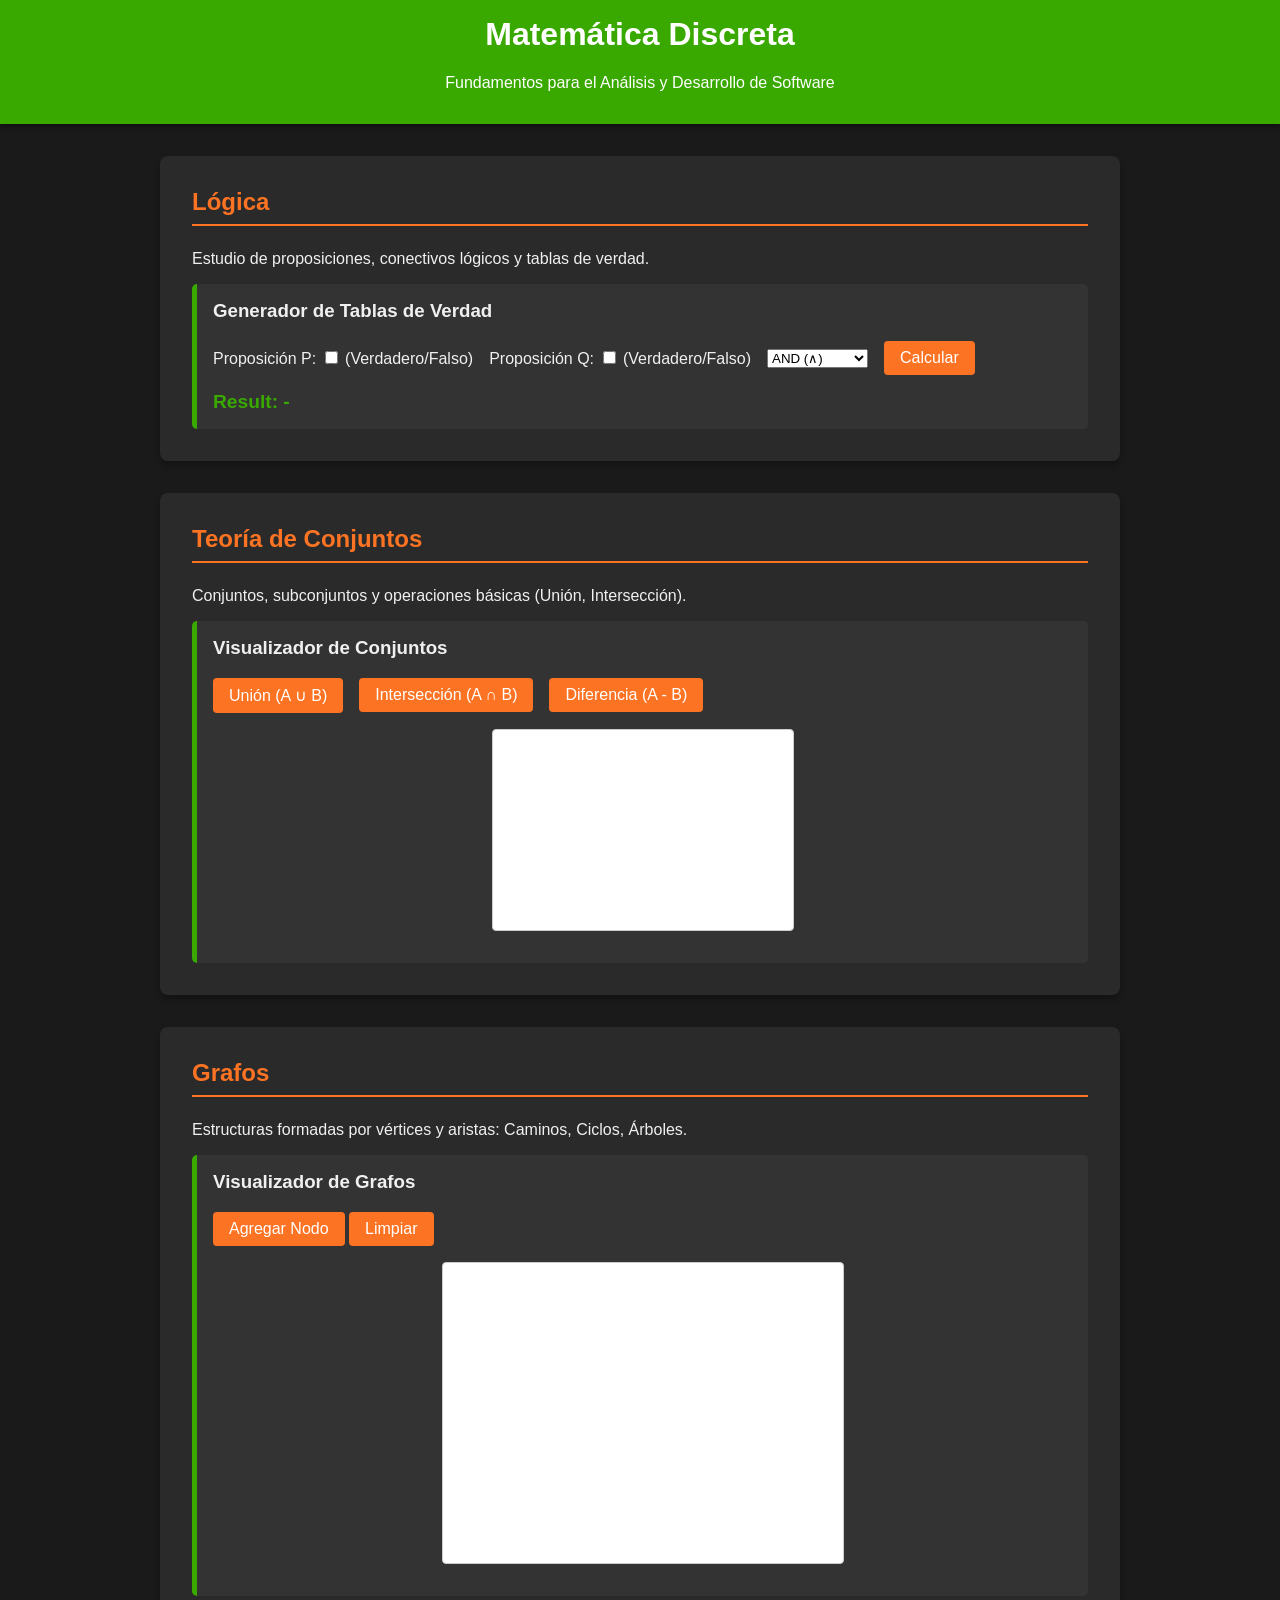
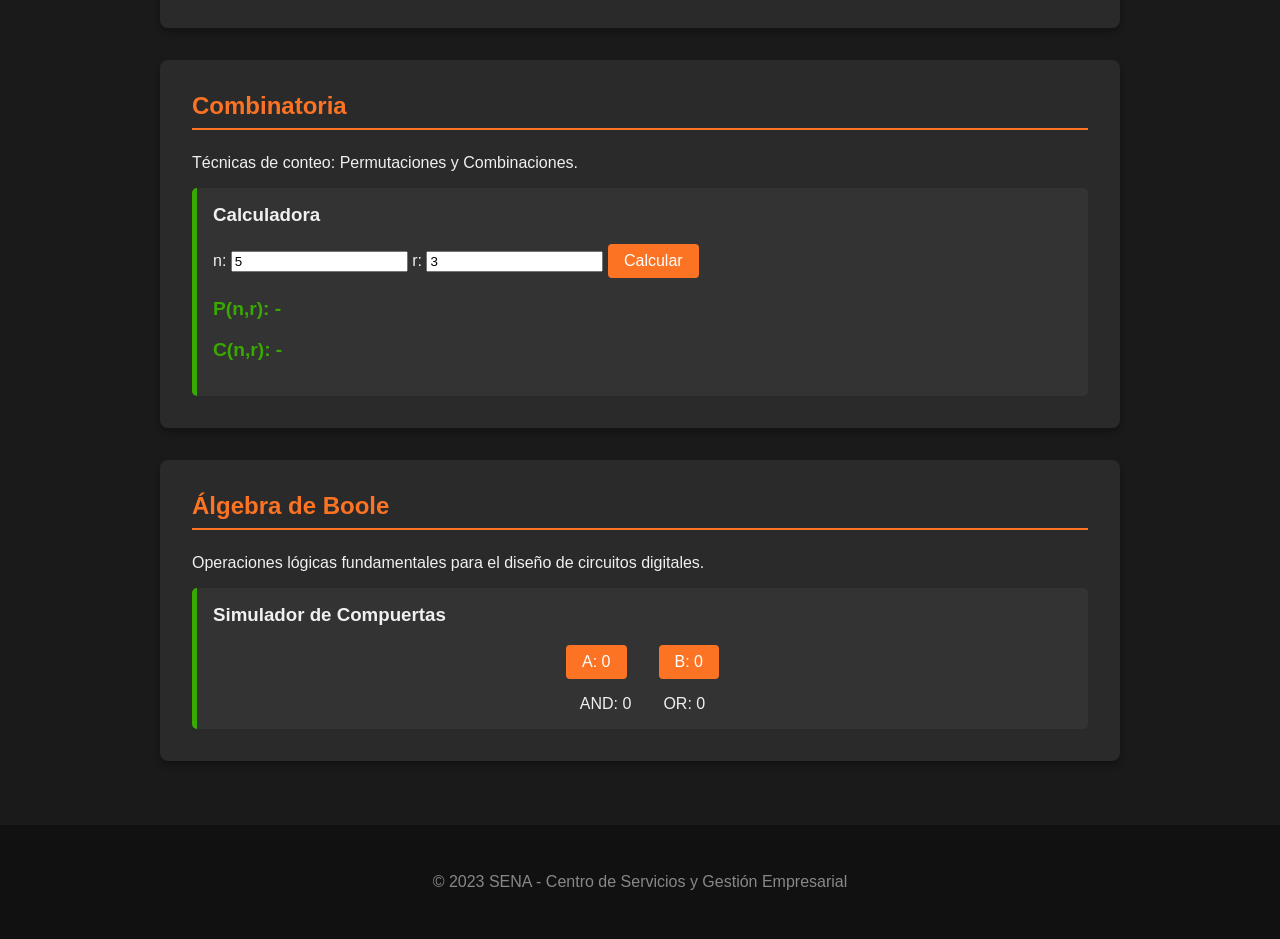
==== matematica_discreta.html @ da4cdc0c "Add interactive Discrete Mathematics learning module - Create `matematica_discreta.html` with 5 inte" ====
<!DOCTYPE html>
<html lang="es">
<head>
    <meta charset="UTF-8">
    <meta name="viewport" content="width=device-width, initial-scale=1.0">
    <title>Matemática Discreta - SENA</title>
    <link rel="stylesheet" href="css/style.css">
</head>
<body>

<header>
    <div class="container">
        <h1>Matemática Discreta</h1>
        <p>Fundamentos para el Análisis y Desarrollo de Software</p>
    </div>
</header>

<main class="container">
    <section id="logica">
        <h2>Lógica</h2>
        <div class="content">
            <p>Estudio de proposiciones, conectivos lógicos y tablas de verdad.</p>
            <div class="interactive-panel">
                <h3>Generador de Tablas de Verdad</h3>
                <div class="controls">
                    <label>Proposición P: <input type="checkbox" id="propP"> (Verdadero/Falso)</label>
                    <label>Proposición Q: <input type="checkbox" id="propQ"> (Verdadero/Falso)</label>
                    <select id="logicOp">
                        <option value="AND">AND (∧)</option>
                        <option value="OR">OR (∨)</option>
                        <option value="NOT">NOT (¬P)</option>
                        <option value="IMPLIES">IMPLIES (→)</option>
                    </select>
                    <button onclick="calculateLogic()">Calcular</button>
                </div>
                <div id="logicResult" class="result-box">Result: -</div>
            </div>
        </div>
    </section>

    <section id="conjuntos">
        <h2>Teoría de Conjuntos</h2>
        <div class="content">
            <p>Conjuntos, subconjuntos y operaciones básicas (Unión, Intersección).</p>
            <div class="interactive-panel">
                <h3>Visualizador de Conjuntos</h3>
                <div class="controls">
                    <button onclick="drawVenn('UNION')">Unión (A ∪ B)</button>
                    <button onclick="drawVenn('INTERSECTION')">Intersección (A ∩ B)</button>
                    <button onclick="drawVenn('DIFFERENCE')">Diferencia (A - B)</button>
                </div>
                <canvas id="vennCanvas" width="300" height="200"></canvas>
            </div>
        </div>
    </section>

    <section id="grafos">
        <h2>Grafos</h2>
        <div class="content">
            <p>Estructuras formadas por vértices y aristas: Caminos, Ciclos, Árboles.</p>
            <div class="interactive-panel">
                <h3>Visualizador de Grafos</h3>
                <button onclick="addNode()">Agregar Nodo</button>
                <button onclick="clearGraph()">Limpiar</button>
                <canvas id="graphCanvas" width="400" height="300"></canvas>
            </div>
        </div>
    </section>

    <section id="combinatoria">
        <h2>Combinatoria</h2>
        <div class="content">
            <p>Técnicas de conteo: Permutaciones y Combinaciones.</p>
            <div class="interactive-panel">
                <h3>Calculadora</h3>
                <label>n: <input type="number" id="combN" min="0" value="5"></label>
                <label>r: <input type="number" id="combR" min="0" value="3"></label>
                <button onclick="calculateCombinatorics()">Calcular</button>
                <div id="combResult" class="result-box">
                    <p>P(n,r): -</p>
                    <p>C(n,r): -</p>
                </div>
            </div>
        </div>
    </section>

    <section id="boole">
        <h2>Álgebra de Boole</h2>
        <div class="content">
            <p>Operaciones lógicas fundamentales para el diseño de circuitos digitales.</p>
            <div class="interactive-panel">
                <h3>Simulador de Compuertas</h3>
                <div class="gate-simulator">
                    <div class="gate-controls">
                        <button class="input-btn" id="btnA" onclick="toggleInput('A')">A: 0</button>
                        <button class="input-btn" id="btnB" onclick="toggleInput('B')">B: 0</button>
                    </div>
                    <div class="gates">
                        <div class="gate">
                            <span>AND: </span><span id="outAND">0</span>
                        </div>
                        <div class="gate">
                            <span>OR: </span><span id="outOR">0</span>
                        </div>
                    </div>
                </div>
            </div>
        </div>
    </section>

</main>

<footer>
    <div class="container">
        <p>&copy; 2023 SENA - Centro de Servicios y Gestión Empresarial</p>
    </div>
</footer>

<script src="js/script.js"></script>
</body>
</html>
---- css/style.css ----
:root {
    --sena-green: #39a900;
    --sena-orange: #fc7323;
    --dark-bg: #1a1a1a;
    --light-text: #f0f0f0;
    --card-bg: #2a2a2a;
}

body {
    font-family: 'Segoe UI', Tahoma, Geneva, Verdana, sans-serif;
    margin: 0;
    padding: 0;
    background-color: var(--dark-bg);
    color: var(--light-text);
}

header {
    background-color: var(--sena-green);
    color: white;
    padding: 1rem 0;
    text-align: center;
    box-shadow: 0 2px 5px rgba(0,0,0,0.5);
}

.container {
    max-width: 960px;
    margin: 0 auto;
    padding: 0 1rem;
}

h1, h2, h3 {
    margin-top: 0;
}

h2 {
    color: var(--sena-orange);
    border-bottom: 2px solid var(--sena-orange);
    padding-bottom: 0.5rem;
    margin-bottom: 1.5rem;
}

section {
    background-color: var(--card-bg);
    margin: 2rem 0;
    padding: 2rem;
    border-radius: 8px;
    box-shadow: 0 4px 6px rgba(0,0,0,0.3);
}

.interactive-panel {
    background-color: #333;
    padding: 1rem;
    border-radius: 5px;
    margin-top: 1rem;
    border-left: 5px solid var(--sena-green);
}

.controls {
    display: flex;
    gap: 1rem;
    align-items: center;
    margin-bottom: 1rem;
}

button {
    background-color: var(--sena-orange);
    color: white;
    border: none;
    padding: 0.5rem 1rem;
    border-radius: 4px;
    cursor: pointer;
    font-size: 1rem;
    transition: background-color 0.3s;
}

button:hover {
    background-color: #e05d0b;
}

canvas {
    background-color: #fff;
    border: 1px solid #ccc;
    border-radius: 4px;
    display: block;
    margin: 1rem auto;
}

.result-box {
    margin-top: 1rem;
    font-weight: bold;
    color: var(--sena-green);
    font-size: 1.2rem;
}

.gate-simulator {
    display: flex;
    flex-direction: column;
    align-items: center;
}

.gate-controls {
    display: flex;
    gap: 2rem;
    margin-bottom: 1rem;
}

.gates {
    display: flex;
    gap: 2rem;
}

.input-btn {
    min-width: 60px;
}

footer {
    text-align: center;
    padding: 2rem;
    background-color: #111;
    color: #888;
    margin-top: 4rem;
}
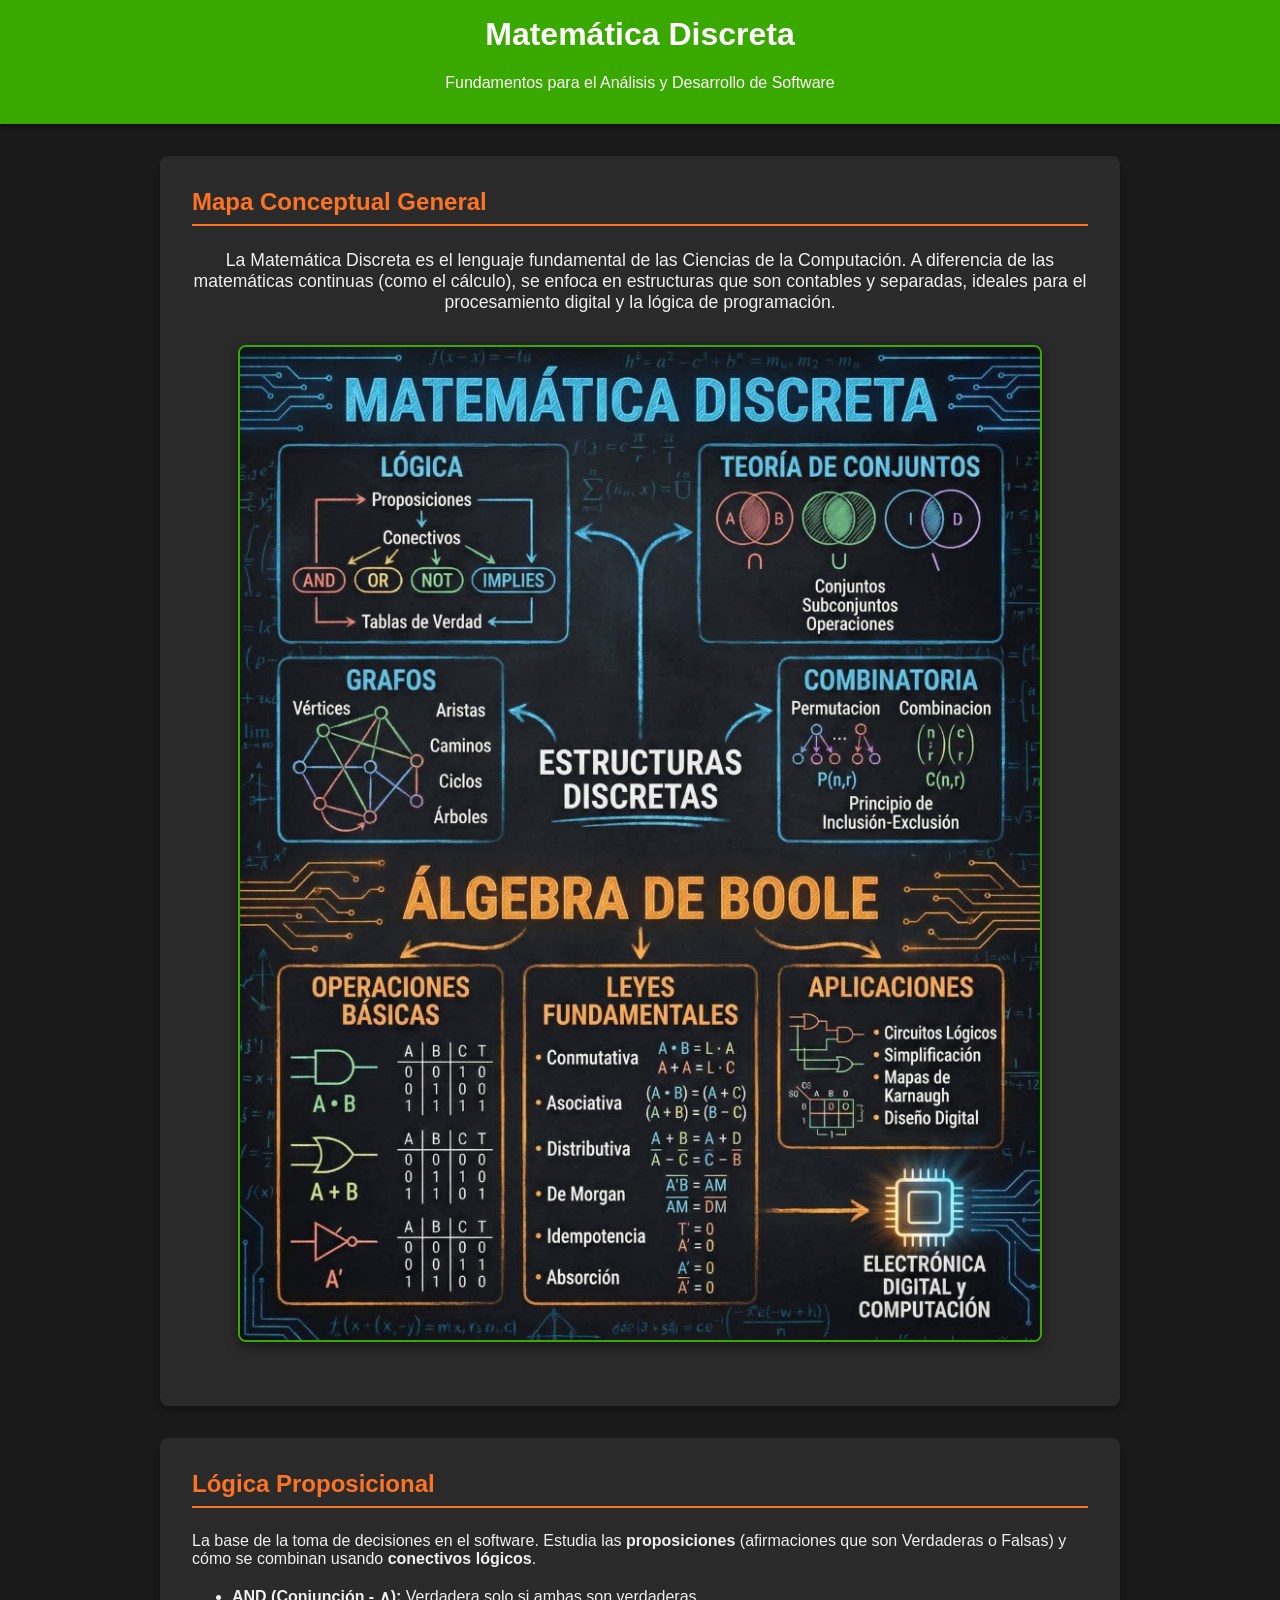
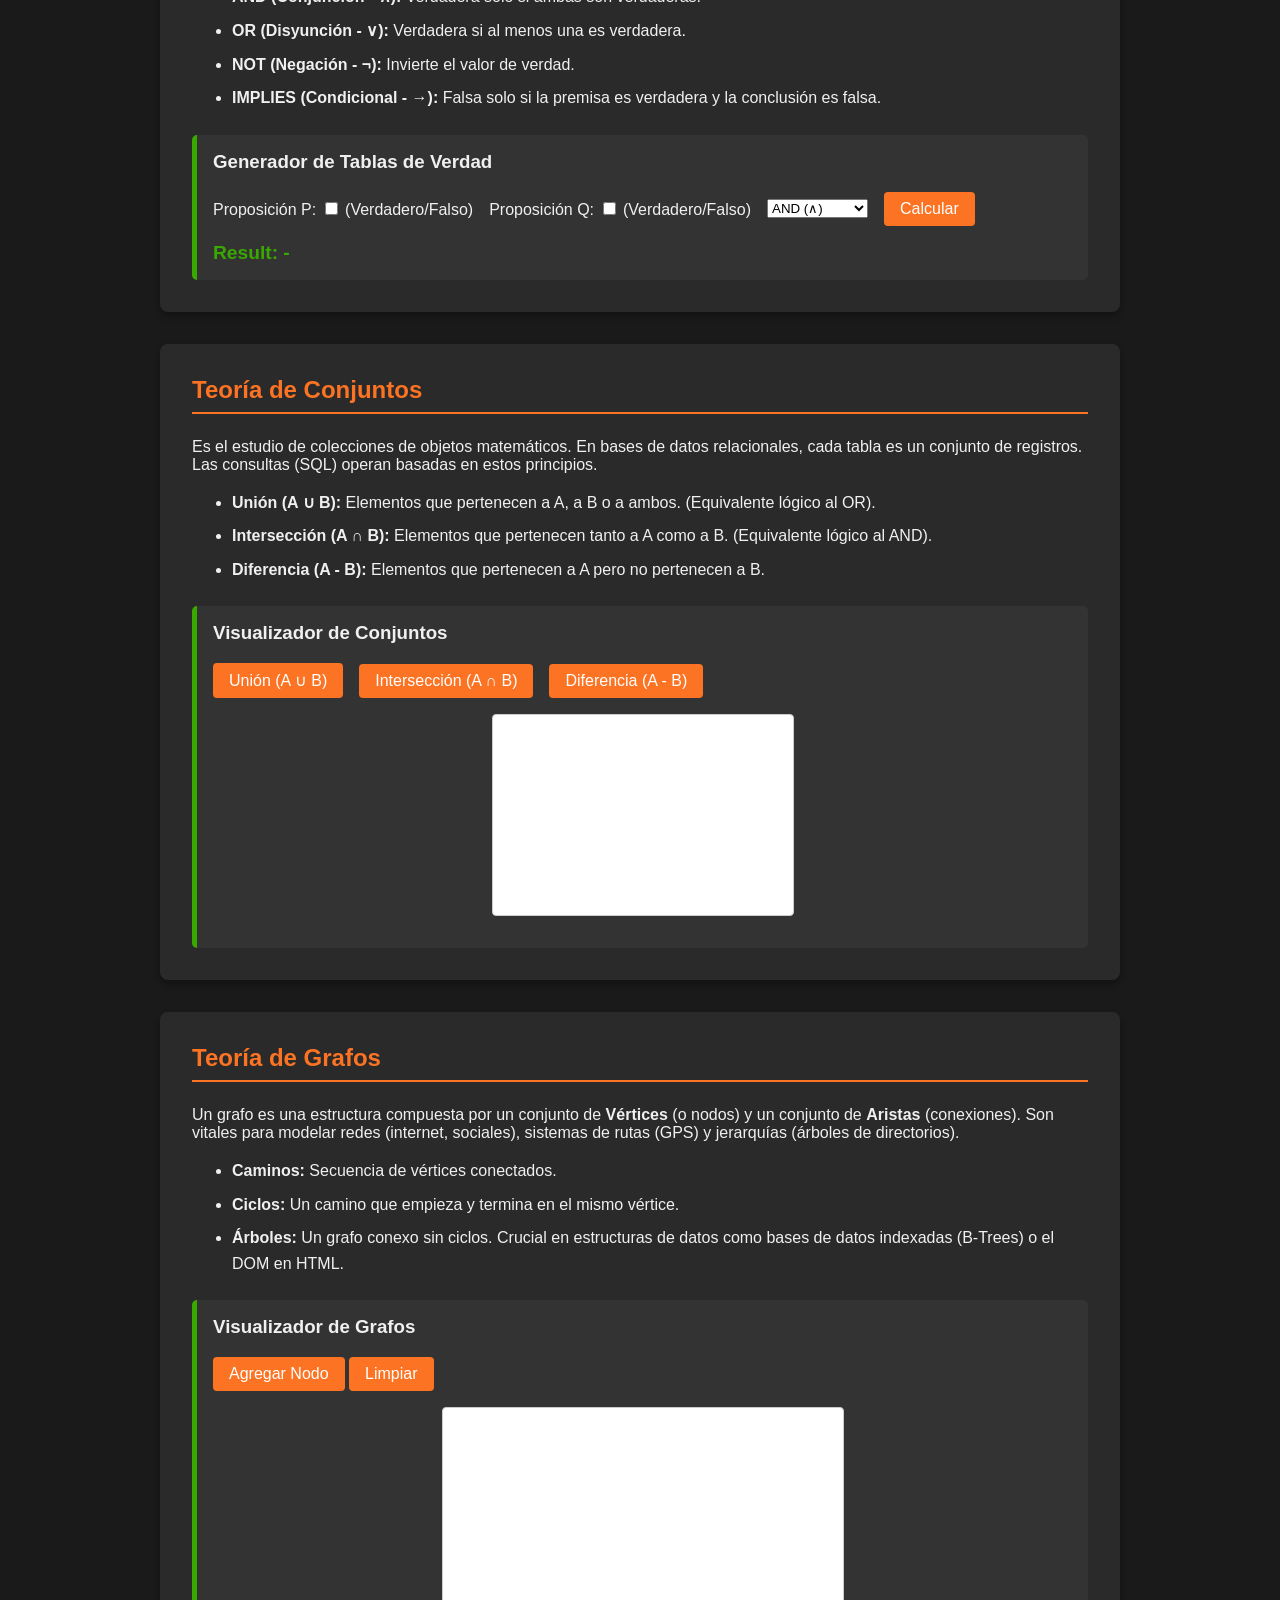
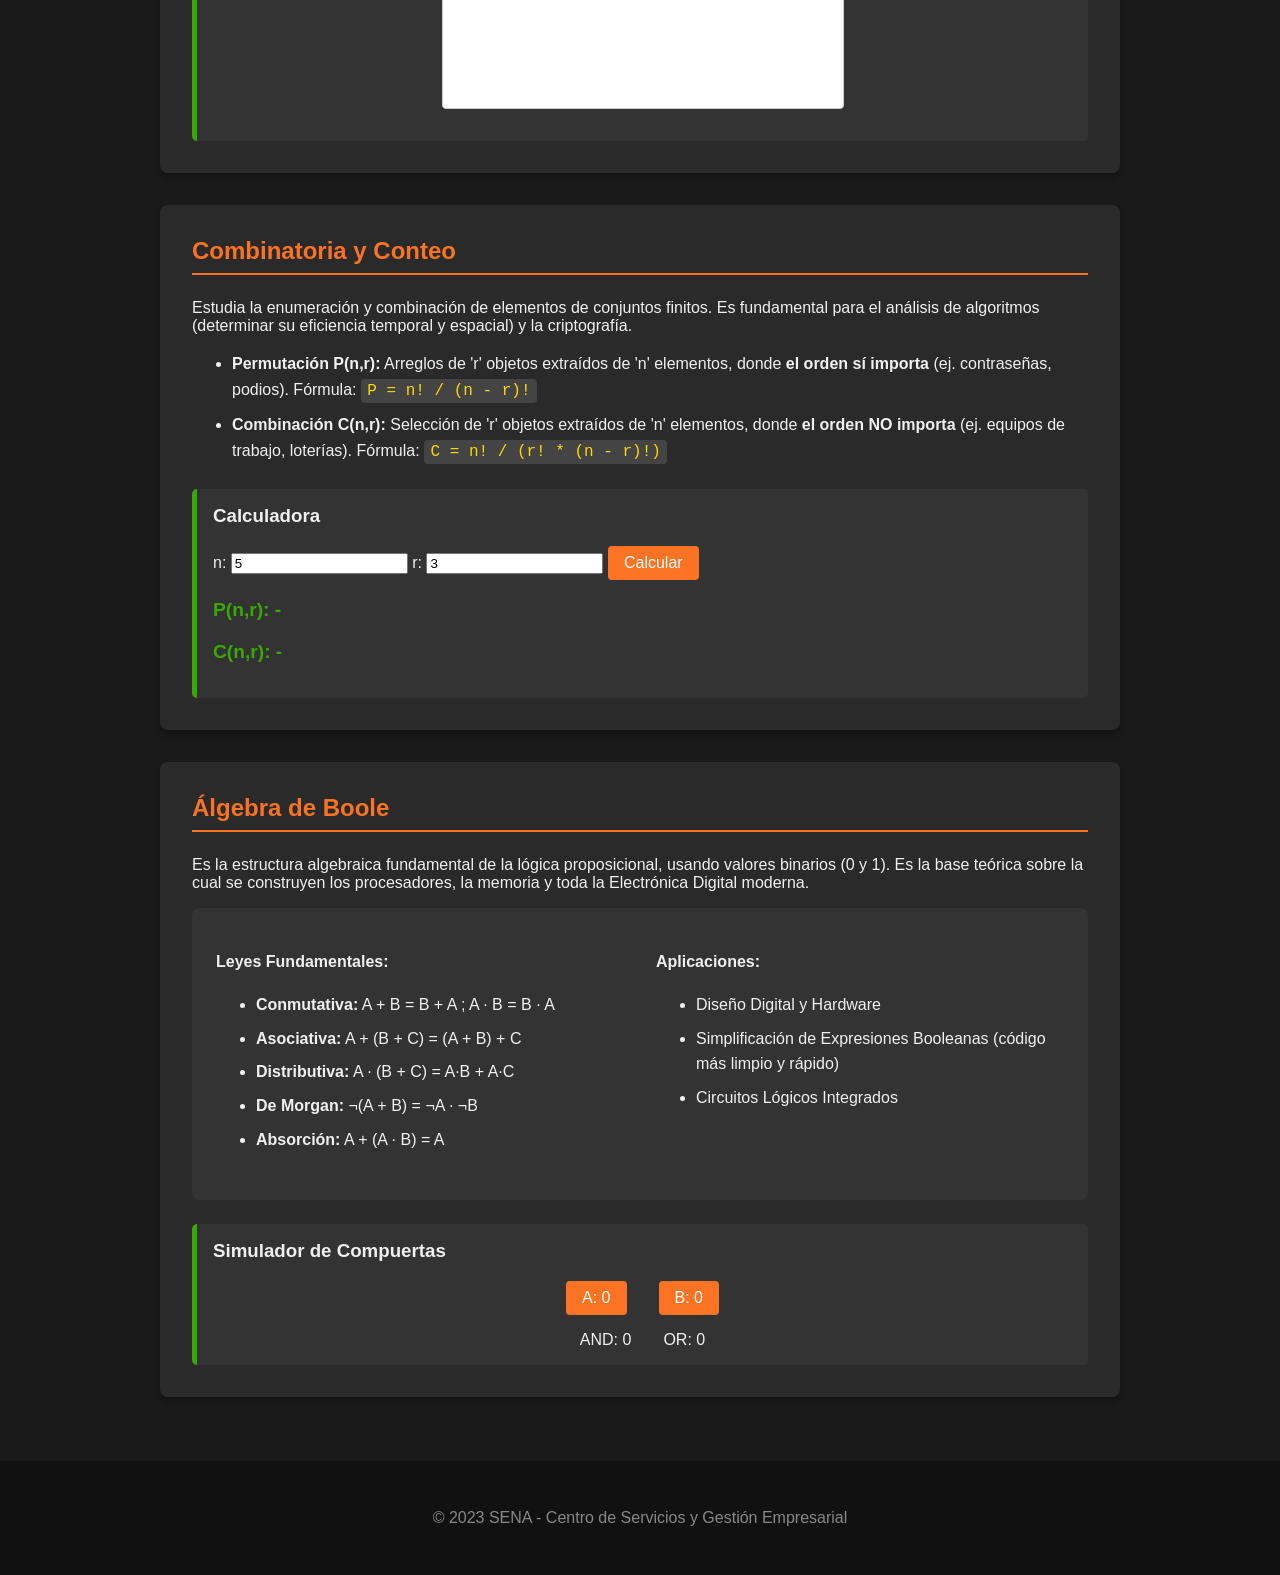
==== commit 64cf0309: "feat: add comprehensive interactive discrete mathematics module - Integrate conceptual map image int" ====
--- a/matematica_discreta.html
+++ b/matematica_discreta.html
@@ -16,10 +16,24 @@
 </header>
 
 <main class="container">
+    <section id="intro">
+        <h2>Mapa Conceptual General</h2>
+        <div class="content intro-content">
+            <p>La Matemática Discreta es el lenguaje fundamental de las Ciencias de la Computación. A diferencia de las matemáticas continuas (como el cálculo), se enfoca en estructuras que son contables y separadas, ideales para el procesamiento digital y la lógica de programación.</p>
+            <img src="img/mapa_conceptual.jpg" alt="Mapa Conceptual de Matemática Discreta" class="hero-image">
+        </div>
+    </section>
+
     <section id="logica">
-        <h2>Lógica</h2>
+        <h2>Lógica Proposicional</h2>
         <div class="content">
-            <p>Estudio de proposiciones, conectivos lógicos y tablas de verdad.</p>
+            <p>La base de la toma de decisiones en el software. Estudia las <strong>proposiciones</strong> (afirmaciones que son Verdaderas o Falsas) y cómo se combinan usando <strong>conectivos lógicos</strong>.</p>
+            <ul>
+                <li><strong>AND (Conjunción - ∧):</strong> Verdadera solo si ambas son verdaderas.</li>
+                <li><strong>OR (Disyunción - ∨):</strong> Verdadera si al menos una es verdadera.</li>
+                <li><strong>NOT (Negación - ¬):</strong> Invierte el valor de verdad.</li>
+                <li><strong>IMPLIES (Condicional - →):</strong> Falsa solo si la premisa es verdadera y la conclusión es falsa.</li>
+            </ul>
             <div class="interactive-panel">
                 <h3>Generador de Tablas de Verdad</h3>
                 <div class="controls">
@@ -41,7 +55,12 @@
     <section id="conjuntos">
         <h2>Teoría de Conjuntos</h2>
         <div class="content">
-            <p>Conjuntos, subconjuntos y operaciones básicas (Unión, Intersección).</p>
+            <p>Es el estudio de colecciones de objetos matemáticos. En bases de datos relacionales, cada tabla es un conjunto de registros. Las consultas (SQL) operan basadas en estos principios.</p>
+            <ul>
+                <li><strong>Unión (A ∪ B):</strong> Elementos que pertenecen a A, a B o a ambos. (Equivalente lógico al OR).</li>
+                <li><strong>Intersección (A ∩ B):</strong> Elementos que pertenecen tanto a A como a B. (Equivalente lógico al AND).</li>
+                <li><strong>Diferencia (A - B):</strong> Elementos que pertenecen a A pero no pertenecen a B.</li>
+            </ul>
             <div class="interactive-panel">
                 <h3>Visualizador de Conjuntos</h3>
                 <div class="controls">
@@ -55,9 +74,14 @@
     </section>
 
     <section id="grafos">
-        <h2>Grafos</h2>
+        <h2>Teoría de Grafos</h2>
         <div class="content">
-            <p>Estructuras formadas por vértices y aristas: Caminos, Ciclos, Árboles.</p>
+            <p>Un grafo es una estructura compuesta por un conjunto de <strong>Vértices</strong> (o nodos) y un conjunto de <strong>Aristas</strong> (conexiones). Son vitales para modelar redes (internet, sociales), sistemas de rutas (GPS) y jerarquías (árboles de directorios).</p>
+            <ul>
+                <li><strong>Caminos:</strong> Secuencia de vértices conectados.</li>
+                <li><strong>Ciclos:</strong> Un camino que empieza y termina en el mismo vértice.</li>
+                <li><strong>Árboles:</strong> Un grafo conexo sin ciclos. Crucial en estructuras de datos como bases de datos indexadas (B-Trees) o el DOM en HTML.</li>
+            </ul>
             <div class="interactive-panel">
                 <h3>Visualizador de Grafos</h3>
                 <button onclick="addNode()">Agregar Nodo</button>
@@ -68,9 +92,13 @@
     </section>
 
     <section id="combinatoria">
-        <h2>Combinatoria</h2>
+        <h2>Combinatoria y Conteo</h2>
         <div class="content">
-            <p>Técnicas de conteo: Permutaciones y Combinaciones.</p>
+            <p>Estudia la enumeración y combinación de elementos de conjuntos finitos. Es fundamental para el análisis de algoritmos (determinar su eficiencia temporal y espacial) y la criptografía.</p>
+            <ul>
+                <li><strong>Permutación P(n,r):</strong> Arreglos de 'r' objetos extraídos de 'n' elementos, donde <strong>el orden sí importa</strong> (ej. contraseñas, podios). Fórmula: <code>P = n! / (n - r)!</code></li>
+                <li><strong>Combinación C(n,r):</strong> Selección de 'r' objetos extraídos de 'n' elementos, donde <strong>el orden NO importa</strong> (ej. equipos de trabajo, loterías). Fórmula: <code>C = n! / (r! * (n - r)!)</code></li>
+            </ul>
             <div class="interactive-panel">
                 <h3>Calculadora</h3>
                 <label>n: <input type="number" id="combN" min="0" value="5"></label>
@@ -87,7 +115,27 @@
     <section id="boole">
         <h2>Álgebra de Boole</h2>
         <div class="content">
-            <p>Operaciones lógicas fundamentales para el diseño de circuitos digitales.</p>
+            <p>Es la estructura algebraica fundamental de la lógica proposicional, usando valores binarios (0 y 1). Es la base teórica sobre la cual se construyen los procesadores, la memoria y toda la Electrónica Digital moderna.</p>
+            <div class="laws-grid">
+                <div>
+                    <h4>Leyes Fundamentales:</h4>
+                    <ul>
+                        <li><strong>Conmutativa:</strong> A + B = B + A ; A · B = B · A</li>
+                        <li><strong>Asociativa:</strong> A + (B + C) = (A + B) + C</li>
+                        <li><strong>Distributiva:</strong> A · (B + C) = A·B + A·C</li>
+                        <li><strong>De Morgan:</strong> ¬(A + B) = ¬A · ¬B</li>
+                        <li><strong>Absorción:</strong> A + (A · B) = A</li>
+                    </ul>
+                </div>
+                <div>
+                    <h4>Aplicaciones:</h4>
+                    <ul>
+                        <li>Diseño Digital y Hardware</li>
+                        <li>Simplificación de Expresiones Booleanas (código más limpio y rápido)</li>
+                        <li>Circuitos Lógicos Integrados</li>
+                    </ul>
+                </div>
+            </div>
             <div class="interactive-panel">
                 <h3>Simulador de Compuertas</h3>
                 <div class="gate-simulator">
--- a/css/style.css
+++ b/css/style.css
@@ -77,12 +77,62 @@
     background-color: #e05d0b;
 }
 
+.hero-image {
+    width: 100%;
+    max-width: 800px;
+    height: auto;
+    display: block;
+    margin: 2rem auto;
+    border-radius: 8px;
+    box-shadow: 0 4px 12px rgba(0,0,0,0.5);
+    border: 2px solid var(--sena-green);
+}
+
+.intro-content {
+    text-align: center;
+    font-size: 1.1rem;
+}
+
+ul {
+    margin-bottom: 1.5rem;
+    line-height: 1.6;
+}
+
+li {
+    margin-bottom: 0.5rem;
+}
+
+code {
+    background-color: #444;
+    padding: 0.2rem 0.4rem;
+    border-radius: 4px;
+    font-family: 'Courier New', Courier, monospace;
+    color: #ffd700;
+}
+
+.laws-grid {
+    display: grid;
+    grid-template-columns: 1fr 1fr;
+    gap: 2rem;
+    background-color: #333;
+    padding: 1.5rem;
+    border-radius: 8px;
+    margin-bottom: 1.5rem;
+}
+
+@media (max-width: 768px) {
+    .laws-grid {
+        grid-template-columns: 1fr;
+    }
+}
+
 canvas {
     background-color: #fff;
     border: 1px solid #ccc;
     border-radius: 4px;
     display: block;
     margin: 1rem auto;
+    max-width: 100%;
 }
 
 .result-box {
